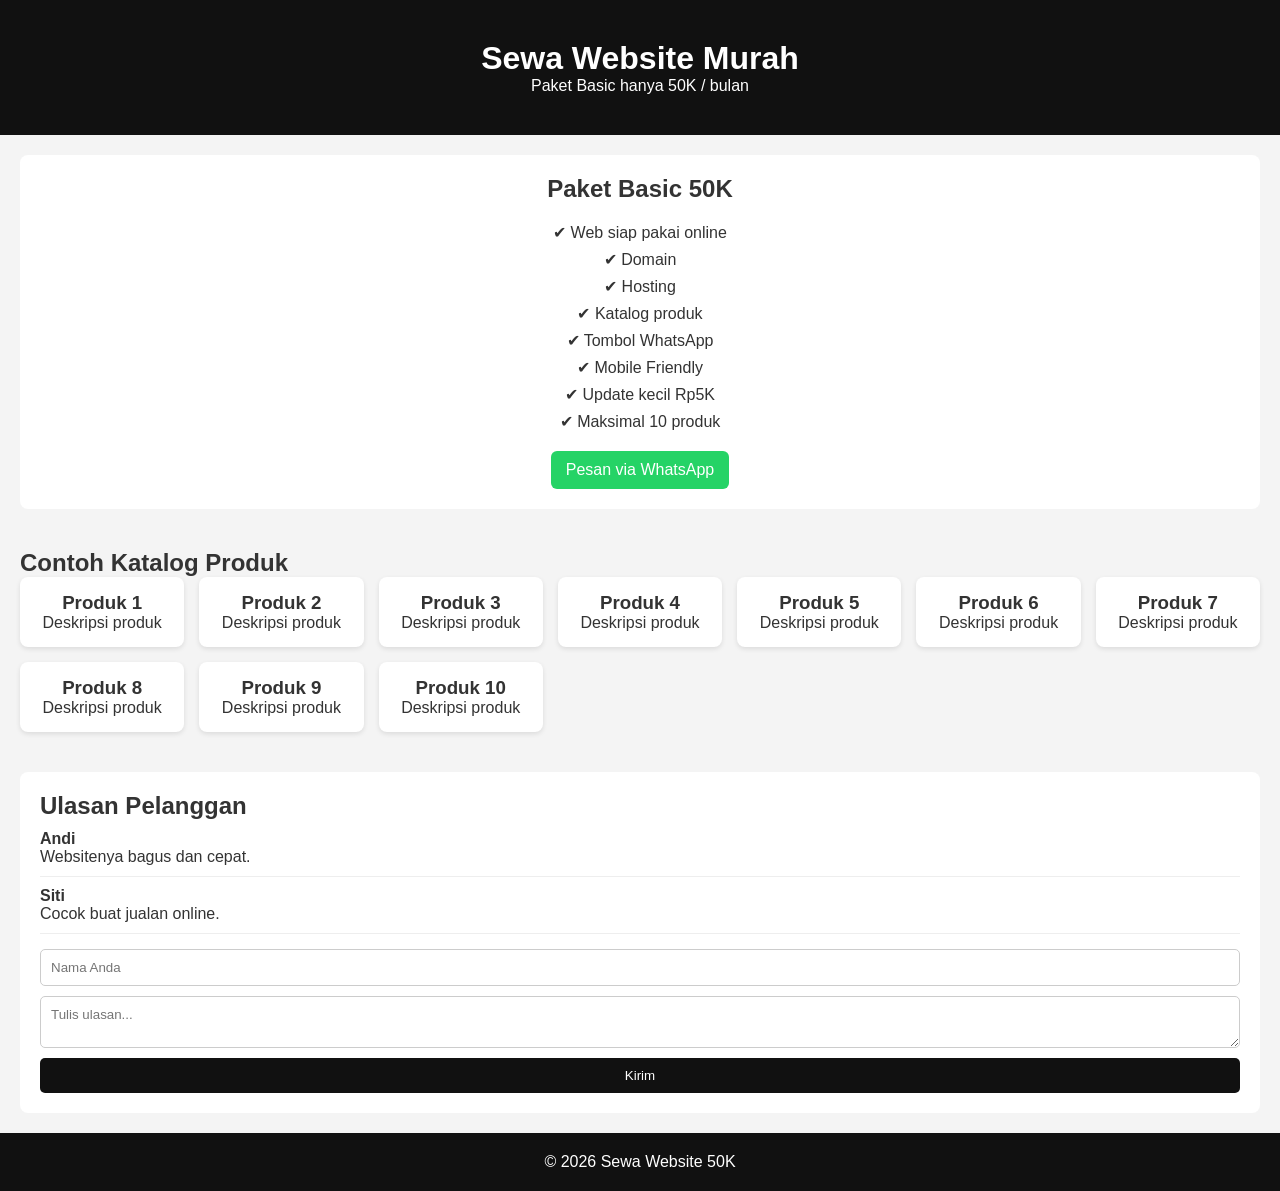
==== index.html @ 1ae62fdb "Rename ndex.html to index.html" ====
<!DOCTYPE html>
<!-- Menentukan bahwa file ini menggunakan standar HTML5 -->

<html lang="id">
<!-- Bahasa halaman menggunakan Bahasa Indonesia -->

<head>

<meta charset="UTF-8">
<!-- Mengatur encoding karakter agar semua huruf tampil normal -->

<meta name="viewport" content="width=device-width, initial-scale=1.0">
<!-- Membuat tampilan otomatis menyesuaikan layar HP -->

<title>Sewa Website 50K</title>
<!-- Judul tab browser -->

<link rel="stylesheet" href="style.css">
<!-- Menghubungkan file CSS eksternal -->

</head>

<body>


<!-- ================= HEADER ================= -->
<header>

<h1>Sewa Website Murah</h1>
<!-- Judul utama halaman -->

<p>Paket Basic hanya 50K / bulan</p>
<!-- Deskripsi singkat layanan -->

</header>



<!-- ================= PAKET LAYANAN ================= -->
<section class="paket">

<h2>Paket Basic 50K</h2>
<!-- Judul paket -->

<ul>

<li>✔ Web siap pakai online</li>
<!-- fitur 1 -->

<li>✔ Domain</li>
<!-- fitur 2 -->

<li>✔ Hosting</li>
<!-- fitur 3 -->

<li>✔ Katalog produk</li>
<!-- fitur 4 -->

<li>✔ Tombol WhatsApp</li>
<!-- fitur 5 -->

<li>✔ Mobile Friendly</li>
<!-- fitur 6 -->

<li>✔ Update kecil Rp5K</li>
<!-- fitur 7 -->

<li>✔ Maksimal 10 produk</li>
<!-- fitur 8 -->

</ul>

<a class="wa" href="https://wa.me/6281234567890?text=Halo%20saya%20ingin%20sewa%20website%2050k" target="_blank">
Pesan via WhatsApp
</a>
<!-- Tombol menuju WhatsApp -->

</section>



<!-- ================= KATALOG PRODUK ================= -->
<section class="produk">

<h2>Contoh Katalog Produk</h2>
<!-- Judul katalog -->

<div class="grid">

<!-- Produk 1 -->
<div class="card">
<h3>Produk 1</h3>
<p>Deskripsi produk</p>
</div>

<!-- Produk 2 -->
<div class="card">
<h3>Produk 2</h3>
<p>Deskripsi produk</p>
</div>

<!-- Produk 3 -->
<div class="card">
<h3>Produk 3</h3>
<p>Deskripsi produk</p>
</div>

<!-- Produk 4 -->
<div class="card">
<h3>Produk 4</h3>
<p>Deskripsi produk</p>
</div>

<!-- Produk 5 -->
<div class="card">
<h3>Produk 5</h3>
<p>Deskripsi produk</p>
</div>

<!-- Produk 6 -->
<div class="card">
<h3>Produk 6</h3>
<p>Deskripsi produk</p>
</div>

<!-- Produk 7 -->
<div class="card">
<h3>Produk 7</h3>
<p>Deskripsi produk</p>
</div>

<!-- Produk 8 -->
<div class="card">
<h3>Produk 8</h3>
<p>Deskripsi produk</p>
</div>

<!-- Produk 9 -->
<div class="card">
<h3>Produk 9</h3>
<p>Deskripsi produk</p>
</div>

<!-- Produk 10 -->
<div class="card">
<h3>Produk 10</h3>
<p>Deskripsi produk</p>
</div>

</div>

</section>



<!-- ================= ULASAN ================= -->
<section class="ulasan">

<h2>Ulasan Pelanggan</h2>
<!-- Judul ulasan -->

<div class="review">
<b>Andi</b>
<p>Websitenya bagus dan cepat.</p>
</div>

<div class="review">
<b>Siti</b>
<p>Cocok buat jualan online.</p>
</div>


<!-- FORM KOMENTAR -->
<form>

<input type="text" placeholder="Nama Anda" required>
<!-- Input nama -->

<textarea placeholder="Tulis ulasan..." required></textarea>
<!-- Kolom komentar -->

<button type="submit">Kirim</button>
<!-- Tombol kirim -->

</form>

</section>



<!-- ================= FOOTER ================= -->
<footer>

<p>© 2026 Sewa Website 50K</p>
<!-- copyright -->

</footer>

</body>
</html>
---- style.css ----
/* Reset margin dan padding bawaan browser */
*{
margin:0;
padding:0;
box-sizing:border-box;
font-family:Arial, sans-serif;
}


/* Warna dasar halaman */
body{
background:#f4f4f4;
color:#333;
}


/* Header */
header{
background:#111;
color:white;
text-align:center;
padding:40px 20px;
}


/* Section paket */
.paket{
background:white;
margin:20px;
padding:20px;
border-radius:8px;
text-align:center;
}


/* Daftar fitur */
.paket ul{
list-style:none;
margin:20px 0;
}


/* Jarak antar fitur */
.paket li{
margin:8px 0;
}


/* Tombol WhatsApp */
.wa{
display:inline-block;
background:#25D366;
color:white;
padding:10px 15px;
border-radius:6px;
text-decoration:none;
}


/* Section produk */
.produk{
padding:20px;
}


/* Grid katalog */
.grid{
display:grid;
grid-template-columns:repeat(auto-fit,minmax(150px,1fr));
gap:15px;
}


/* Card produk */
.card{
background:white;
padding:15px;
border-radius:8px;
text-align:center;
box-shadow:0 2px 5px rgba(0,0,0,0.1);
}


/* Section ulasan */
.ulasan{
background:white;
margin:20px;
padding:20px;
border-radius:8px;
}


/* Kotak review */
.review{
border-bottom:1px solid #eee;
padding:10px 0;
}


/* Form komentar */
form{
margin-top:15px;
display:flex;
flex-direction:column;
gap:10px;
}


/* Input dan textarea */
input,textarea{
padding:10px;
border:1px solid #ccc;
border-radius:5px;
}


/* Tombol kirim */
button{
background:#111;
color:white;
padding:10px;
border:none;
border-radius:5px;
cursor:pointer;
}


/* Footer */
footer{
text-align:center;
padding:20px;
background:#111;
color:white;
margin-top:20px;
}
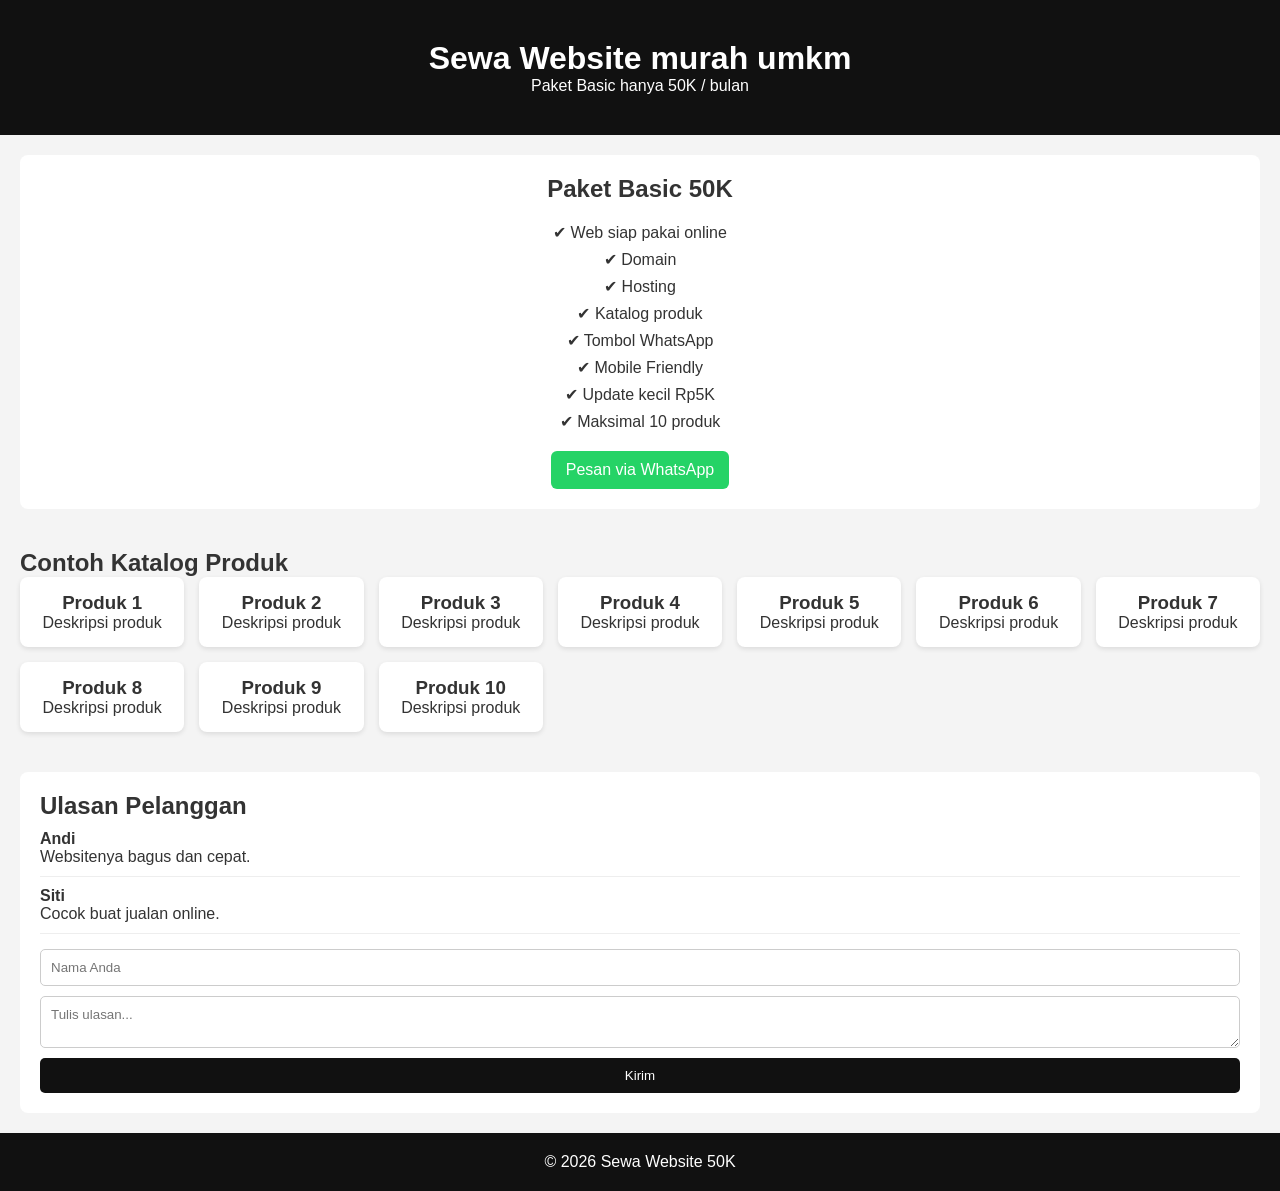
==== commit a6697d7b: "Update index.html" ====
--- a/index.html
+++ b/index.html
@@ -26,7 +26,7 @@
 <!-- ================= HEADER ================= -->
 <header>
 
-<h1>Sewa Website Murah</h1>
+<h1>Sewa Website murah umkm</h1>
 <!-- Judul utama halaman -->
 
 <p>Paket Basic hanya 50K / bulan</p>
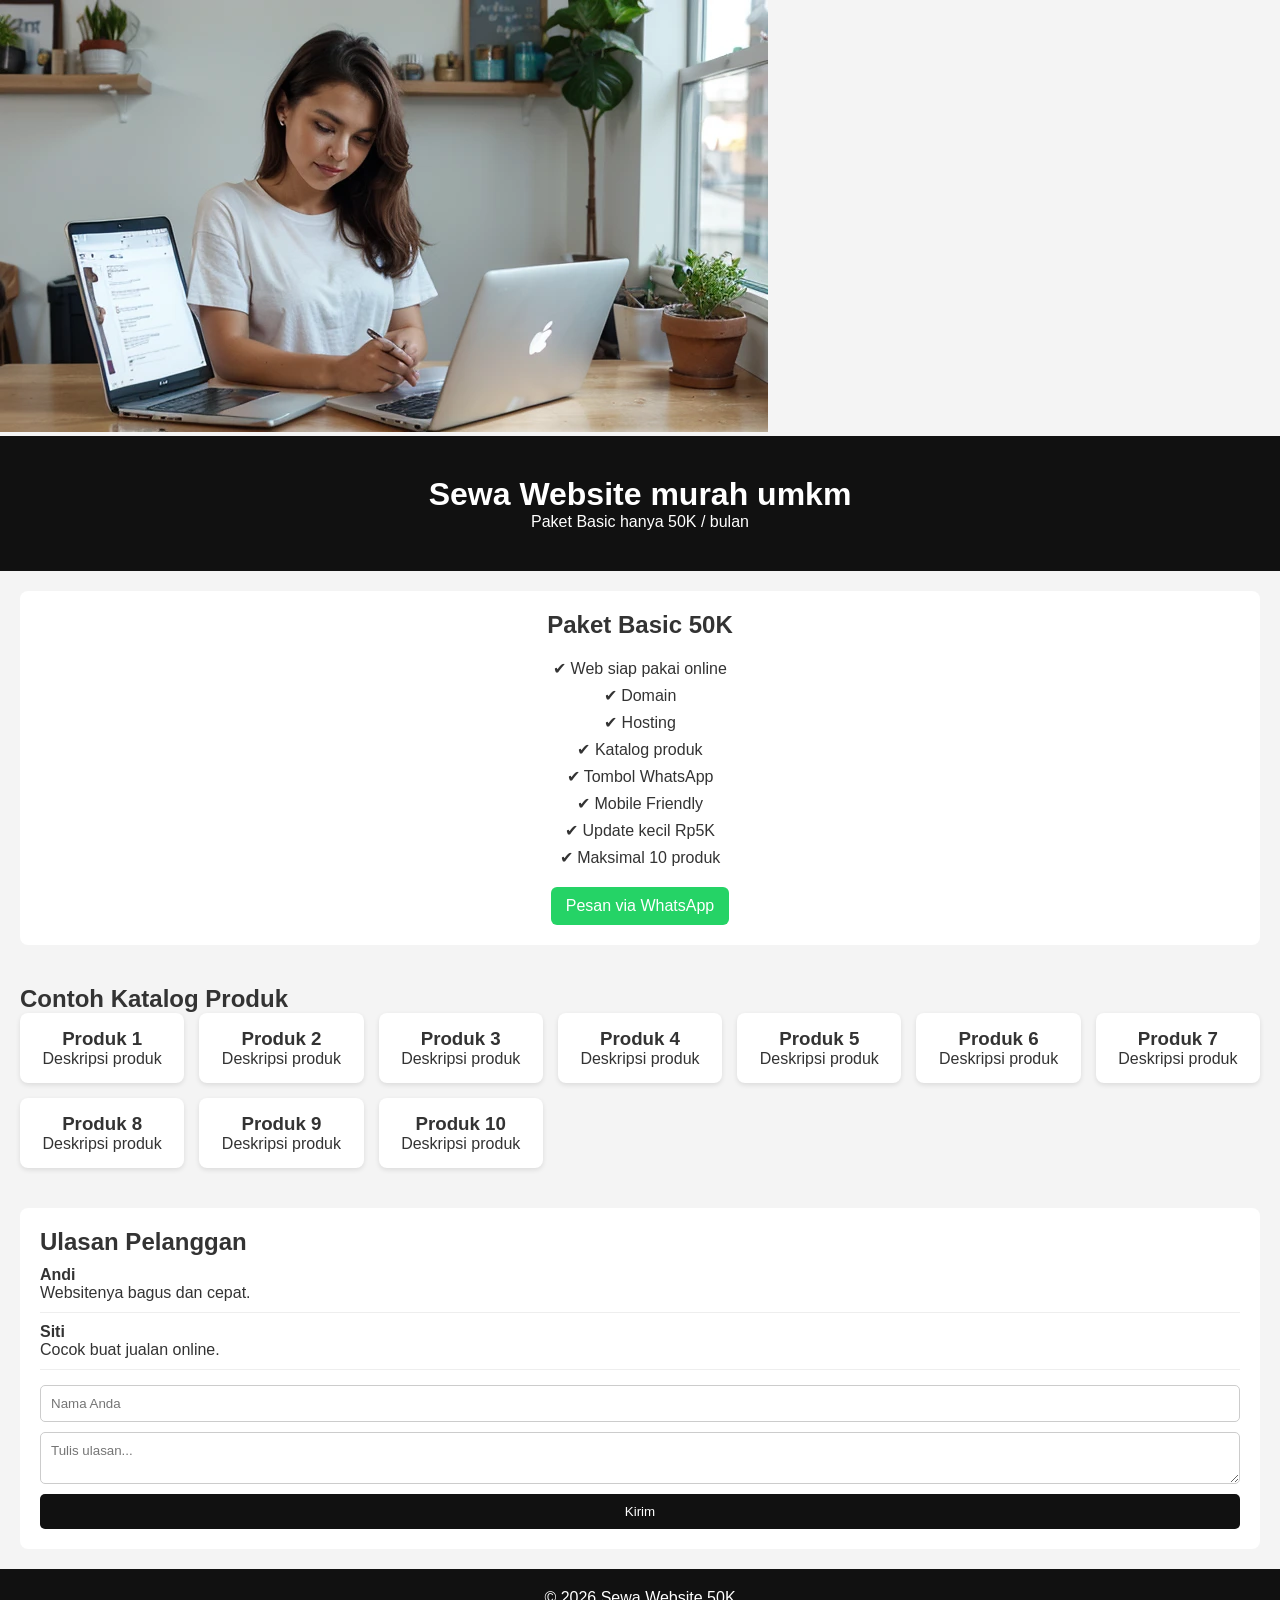
==== commit 07e8b71c: "Update index.html" ====
--- a/index.html
+++ b/index.html
@@ -10,6 +10,7 @@
 <!-- Mengatur encoding karakter agar semua huruf tampil normal -->
 
 <meta name="viewport" content="width=device-width, initial-scale=1.0">
+  <img src="gambar1.png" alt="deni setiawan" class="hero-png">
 <!-- Membuat tampilan otomatis menyesuaikan layar HP -->
 
 <title>Sewa Website 50K</title>
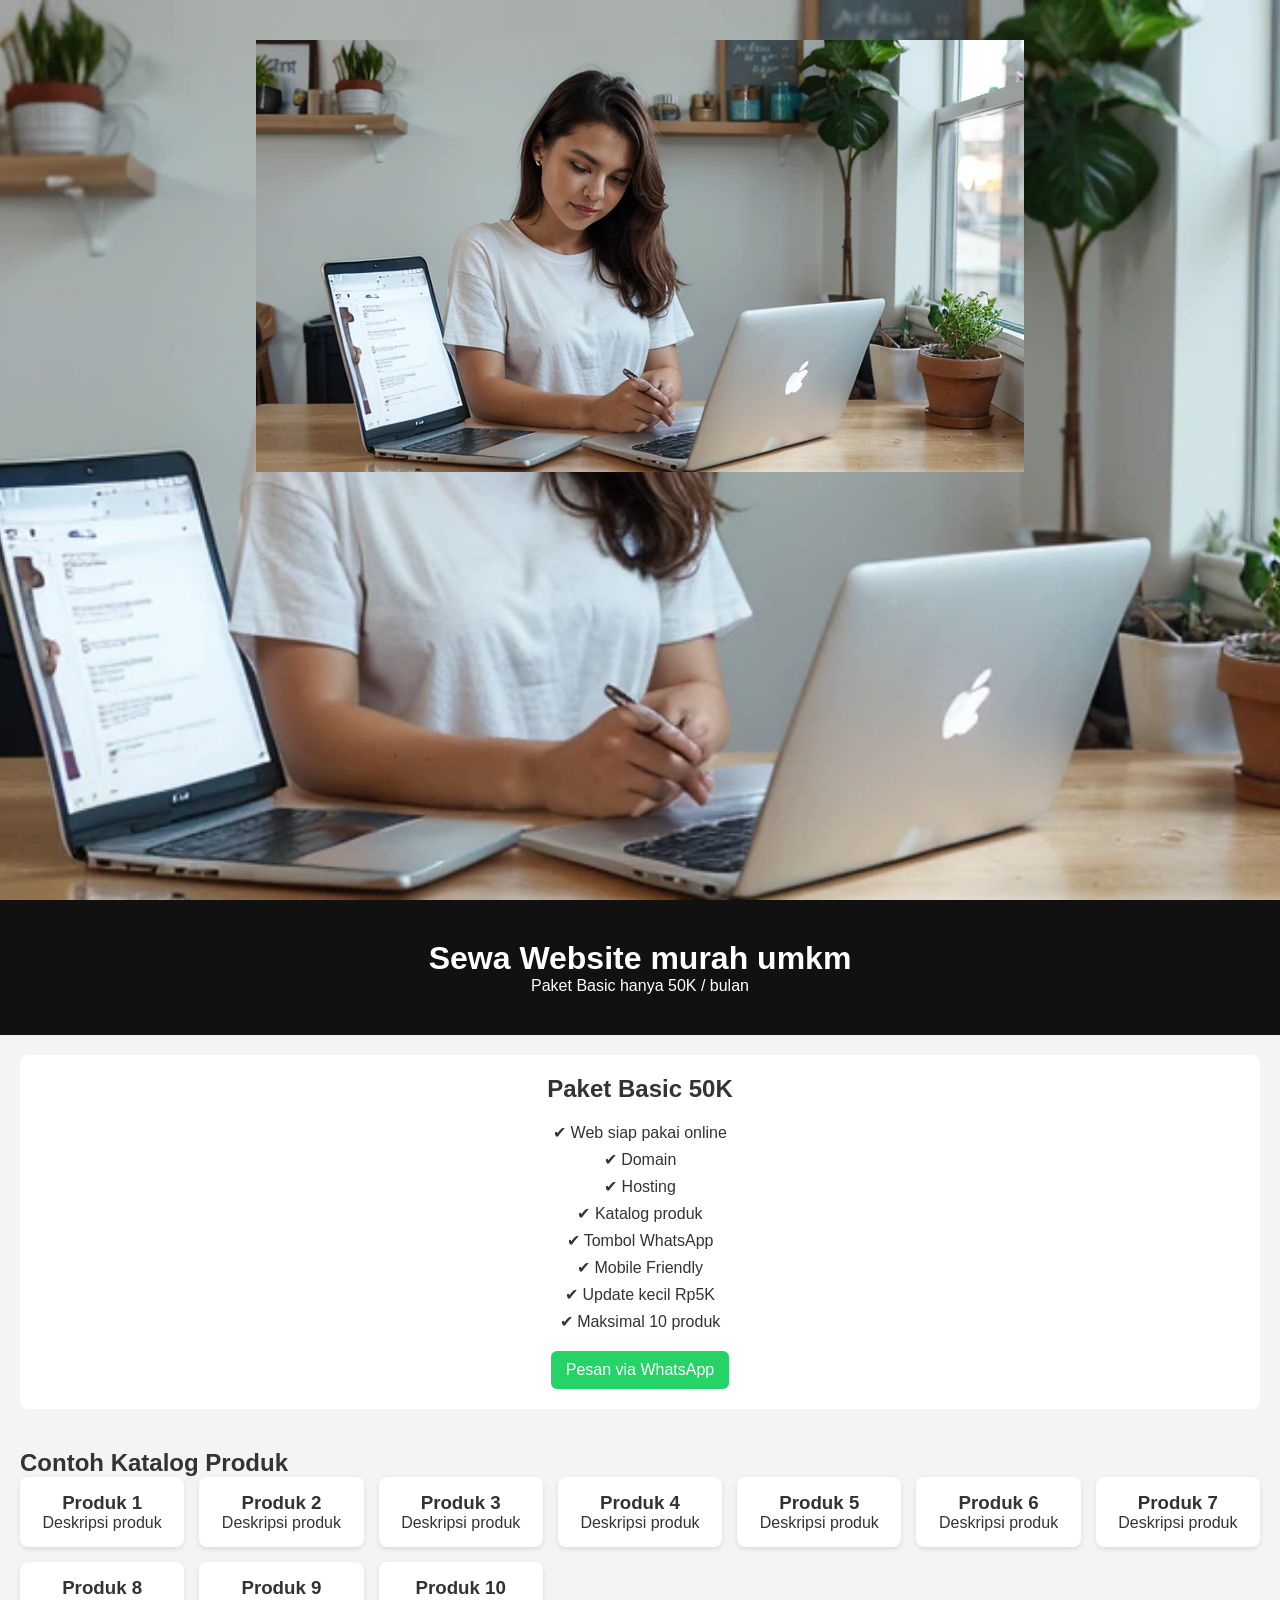
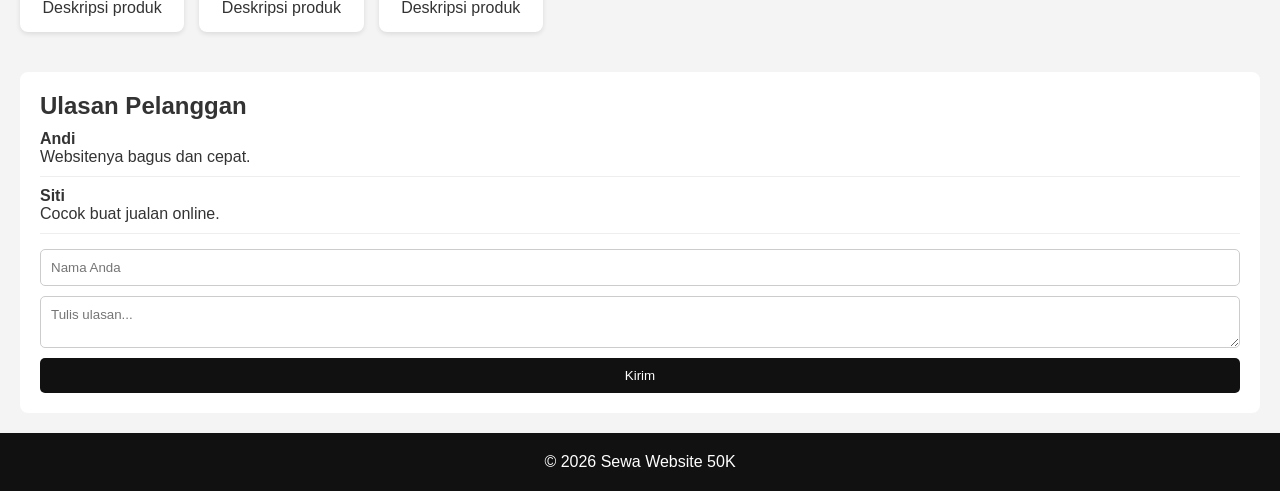
==== commit b0895005: "Update index.html update letak gambar" ====
--- a/index.html
+++ b/index.html
@@ -10,7 +10,6 @@
 <!-- Mengatur encoding karakter agar semua huruf tampil normal -->
 
 <meta name="viewport" content="width=device-width, initial-scale=1.0">
-  <img src="gambar1.png" alt="deni setiawan" class="hero-png">
 <!-- Membuat tampilan otomatis menyesuaikan layar HP -->
 
 <title>Sewa Website 50K</title>
@@ -22,6 +21,9 @@
 </head>
 
 <body>
+  <header class="hero">
+    <img src="gambar1.png" alt="gambar utama">
+  </header>
 
 
 <!-- ================= HEADER ================= -->
--- a/style.css
+++ b/style.css
@@ -11,6 +11,20 @@
 body{
 background:#f4f4f4;
 color:#333;
+}
+/* Bagian tampilan utama */
+.hero{
+    background-image: url("gambar1.png");
+    height: 100vh; /* tinggi layar penuh */
+    background-size: cover; /* gambar memenuhi layar */
+    background-position: center;
+}
+
+/* Gambar utama */
+.hero-img{
+    width: 200px;
+    border-radius: 50%;
+    margin-bottom: 20px;
 }
 
 
@@ -132,4 +146,4 @@
 background:#111;
 color:white;
 margin-top:20px;
-}+}
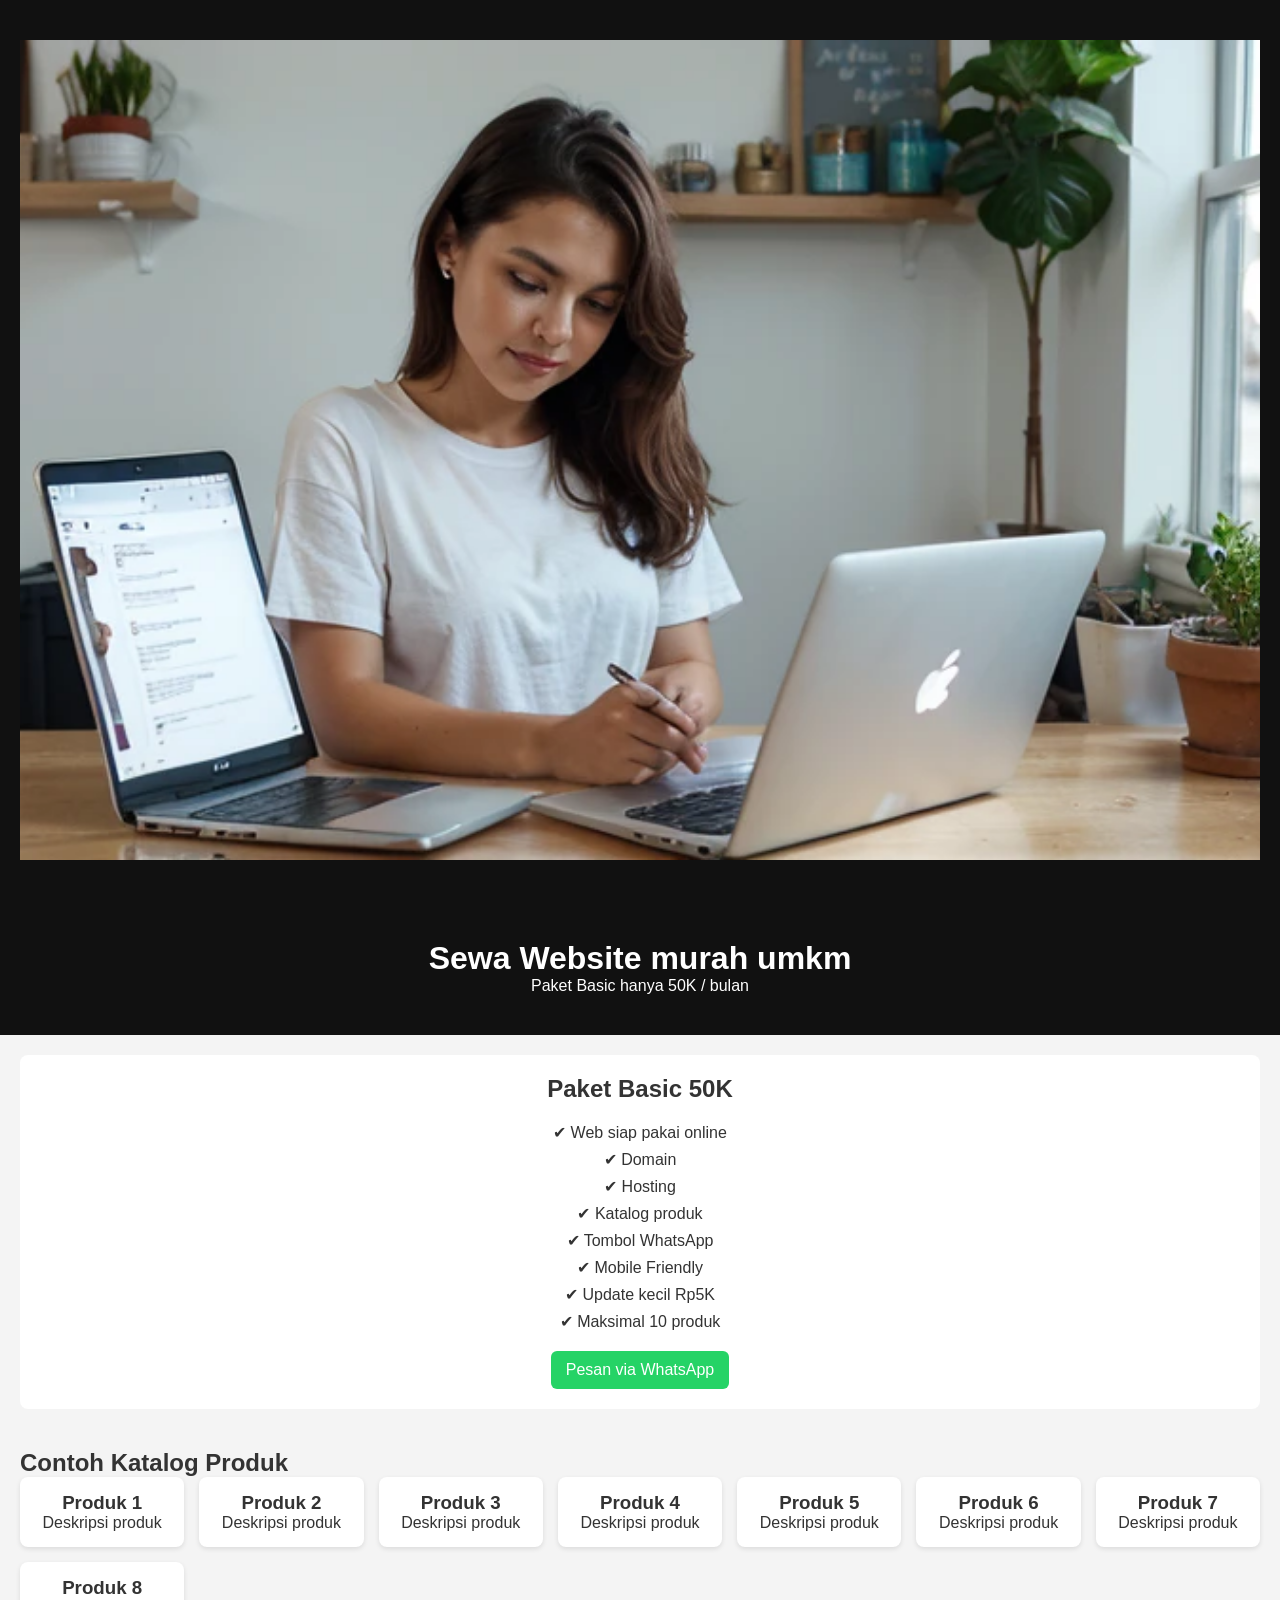
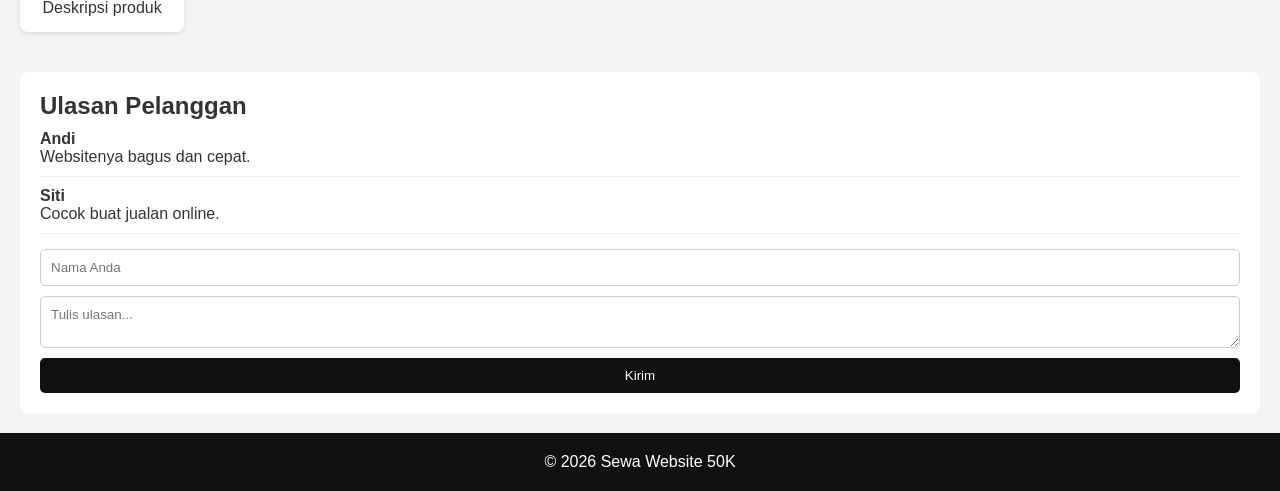
==== commit 2a316773: "Update index.html pengurangan produk katalog" ====
--- a/index.html
+++ b/index.html
@@ -138,17 +138,6 @@
 <p>Deskripsi produk</p>
 </div>
 
-<!-- Produk 9 -->
-<div class="card">
-<h3>Produk 9</h3>
-<p>Deskripsi produk</p>
-</div>
-
-<!-- Produk 10 -->
-<div class="card">
-<h3>Produk 10</h3>
-<p>Deskripsi produk</p>
-</div>
 
 </div>
 
--- a/style.css
+++ b/style.css
@@ -12,22 +12,18 @@
 background:#f4f4f4;
 color:#333;
 }
-/* Bagian tampilan utama */
+/* area hero */
 .hero{
-    background-image: url("gambar1.png");
-    height: 100vh; /* tinggi layar penuh */
-    background-size: cover; /* gambar memenuhi layar */
-    background-position: center;
+    width:100%;
+    height:100vh;
 }
 
-/* Gambar utama */
-.hero-img{
-    width: 200px;
-    border-radius: 50%;
-    margin-bottom: 20px;
+/* gambar di hero */
+.hero img{
+    width:100%;
+    height:100%;
+    object-fit:cover;
 }
-
-
 /* Header */
 header{
 background:#111;
